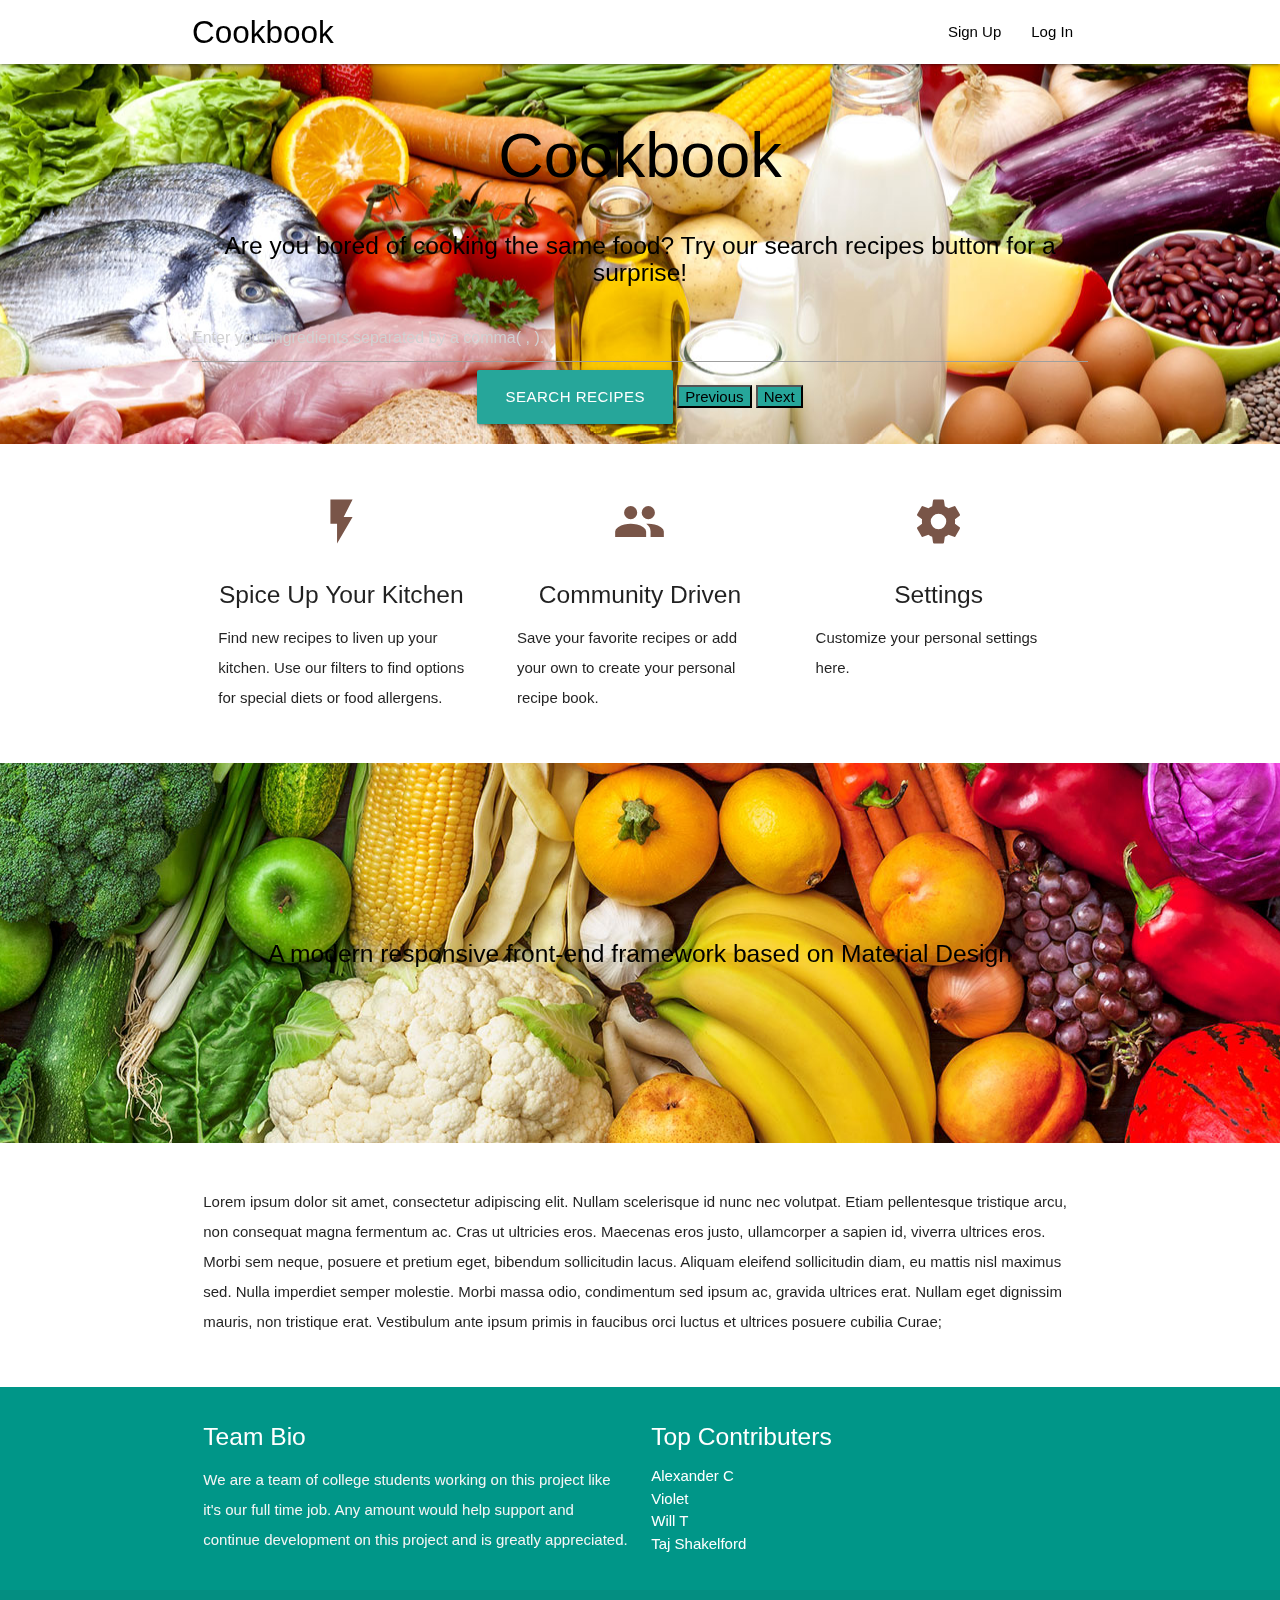
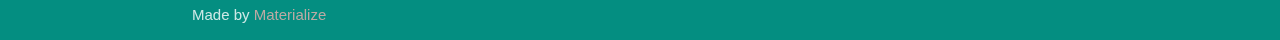
==== index.html @ 39c2e07e "Merge pull request #24 from MrTavit/searchButtons" ====
<!DOCTYPE html>
<html lang="en">
<head>
  <meta http-equiv="Content-Type" content="text/html; charset=UTF-8"/>
  <meta name="viewport" content="width=device-width, initial-scale=1"/>
  <title>Cookbook</title>

  <!-- CSS  -->
  <link href="https://fonts.googleapis.com/icon?family=Material+Icons" rel="stylesheet">
  <link href="css/materialize.css" type="text/css" rel="stylesheet" media="screen,projection"/>
  <link href="css/style.css" type="text/css" rel="stylesheet" media="screen,projection"/>
</head>
<body>
  <nav class="white" role="navigation">
    <div class="nav-wrapper container">
      <a id="logo-container" href="index.html" class="brand-logo">Cookbook</a>
      <ul class="right hide-on-med-and-down">
        <li><a href="signup.html">Sign Up</a></li>
        <li><a href="login.html">Log In</a></li>
      </ul>

      <ul id="nav-mobile" class="sidenav">
        <li><a href="signup.html">Sign Up</a></li>
        <li><a href="login.html">Log In</a></li>
      </ul>
      <a href="#" data-target="nav-mobile" class="sidenav-trigger"><i class="material-icons">menu</i></a>
    </div>
  </nav>

  <div id="index-banner" class="parallax-container">
    <div class="section no-pad-bot">
      <div class="container">
        <br><br>
        <h1 class="header center teal-text text-lighten-2">Cookbook</h1>
        <div class="row center">
          <h5 class="header col s12 light">Are you bored of cooking the same food? Try our search recipes button for a surprise!</h5>
        </div>
        <div class="row center">
          <input id = 'userInput' type="text" placeholder="Enter your ingredients separated by a comma( , ).">
          <button href="#!" id="search-button" class="btn-large waves-effect waves-light teal lighten-1">Search Recipes</button>
          <button id="previous-button" class='"btn-large waves-effect waves-light teal lighten-1'>Previous</button>
          <button id="next-button" class='"btn-large waves-effect waves-light teal lighten-1'>Next</button>
        </div>
        <br><br>

      </div>
    </div>
    <div class="parallax"><img src="background1.jpg" alt="img1"></div>
  </div>


  <div class="container">
    <div class="section">

      <!--   Icon Section   -->
      <div class="row">
        <div class="col s12 m4">
          <div class="icon-block">
            <h2 class="center brown-text"><i class="material-icons">flash_on</i></h2>
            <h5 class="center">Spice Up Your Kitchen</h5>

            <p class="light">Find new recipes to liven up your kitchen. Use our filters to find options for special diets or food allergens.</p>
          </div>
        </div>

        <div class="col s12 m4">
          <div class="icon-block">
            <h2 class="center brown-text"><i class="material-icons">group</i></h2>
            <h5 class="center">Community Driven</h5>

            <p class="light">Save your favorite recipes or add your own to create your personal recipe book.</p>
          </div>
        </div>

        <div class="col s12 m4">
          <div class="icon-block">
            <h2 class="center brown-text"><i class="material-icons">settings</i></h2>
            <h5 class="center">Settings</h5>

            <p class="light">Customize your personal settings here.</p>
          </div>
        </div>
      </div>

    </div>
  </div>


  <div class="parallax-container valign-wrapper">
    <div class="section no-pad-bot">
      <div class="container">
        <div class="row center">
          <h5 class="header col s12 light">A modern responsive front-end framework based on Material Design</h5>
        </div>
      </div>
    </div>
    <div class="parallax"><img src="background2.jpg" alt="img2"></div>
  </div>

  <div class="container">
    <div class="section">

      <div class="row">
        <div class="col s12 center">
          <h3><i class="mdi-content-send brown-text"></i></h3>
          <h4></h4>
          <p class="left-align light">Lorem ipsum dolor sit amet, consectetur adipiscing elit. Nullam scelerisque id nunc nec volutpat. Etiam pellentesque tristique arcu, non consequat magna fermentum ac. Cras ut ultricies eros. Maecenas eros justo, ullamcorper a sapien id, viverra ultrices eros. Morbi sem neque, posuere et pretium eget, bibendum sollicitudin lacus. Aliquam eleifend sollicitudin diam, eu mattis nisl maximus sed. Nulla imperdiet semper molestie. Morbi massa odio, condimentum sed ipsum ac, gravida ultrices erat. Nullam eget dignissim mauris, non tristique erat. Vestibulum ante ipsum primis in faucibus orci luctus et ultrices posuere cubilia Curae;</p>
        </div>
      </div>

    </div>
  </div>

  <footer class="page-footer teal">
    <div class="container">
      <div class="row">
        <div class="col l6 s12">
          <h5 class="white-text">Team Bio</h5>
          <p class="grey-text text-lighten-4">We are a team of college students working on this project like it's our full time job. Any amount would help support and continue development on this project and is greatly appreciated.</p>


        </div>
        <div class="col l3 s12">
          <h5 class="white-text">Top Contributers</h5>
          <ul>
            <li><a class="white-text" href="#!">Alexander C</a></li>
            <li><a class="white-text" href="#!">Violet</a></li>
            <li><a class="white-text" href="#!">Will T</a></li>
            <li><a class="white-text" href="#!">Taj Shakelford</a></li>
          </ul>
        </div>
      </div>
    </div>
    <div class="footer-copyright">
      <div class="container">
      Made by <a class="brown-text text-lighten-3" href="http://materializecss.com">Materialize</a>
      </div>
    </div>
  </footer>


  <!--  Scripts-->
  <script
  src="https://code.jquery.com/jquery-3.5.1.min.js"
  integrity="sha256-9/aliU8dGd2tb6OSsuzixeV4y/faTqgFtohetphbbj0="
  crossorigin="anonymous"
></script>
  <script src="js/materialize.js"></script>
  <script src="js/init.js"></script>
  <script src="js/script.js"></script>
  </body>
</html>
---- css/style.css ----
/* Custom Stylesheet */
/**
 * Use this file to override Materialize files so you can update
 * the core Materialize files in the future
 *
 * Made By MaterializeCSS.com
 */

nav ul a,
nav .brand-logo {
  color: black;
}

p {
  line-height: 2rem;
}

.sidenav-trigger {
  color: black;
}

.parallax-container {
  min-height: 380px;
  line-height: 0;
  height: auto;
  color: black;
}
  .parallax-container .section {
    width: 100%;
  }

@media only screen and (max-width : 992px) {
  .parallax-container .section {
    position: absolute;
    top: 40%;
  }
  #index-banner .section {
    top: 10%;
  }
}

@media only screen and (max-width : 600px) {
  #index-banner .section {
    top: 0;
  }
}

.icon-block {
  padding: 0 15px;
}
.icon-block .material-icons {
  font-size: inherit;
}

footer.page-footer {
  margin: 0;
}
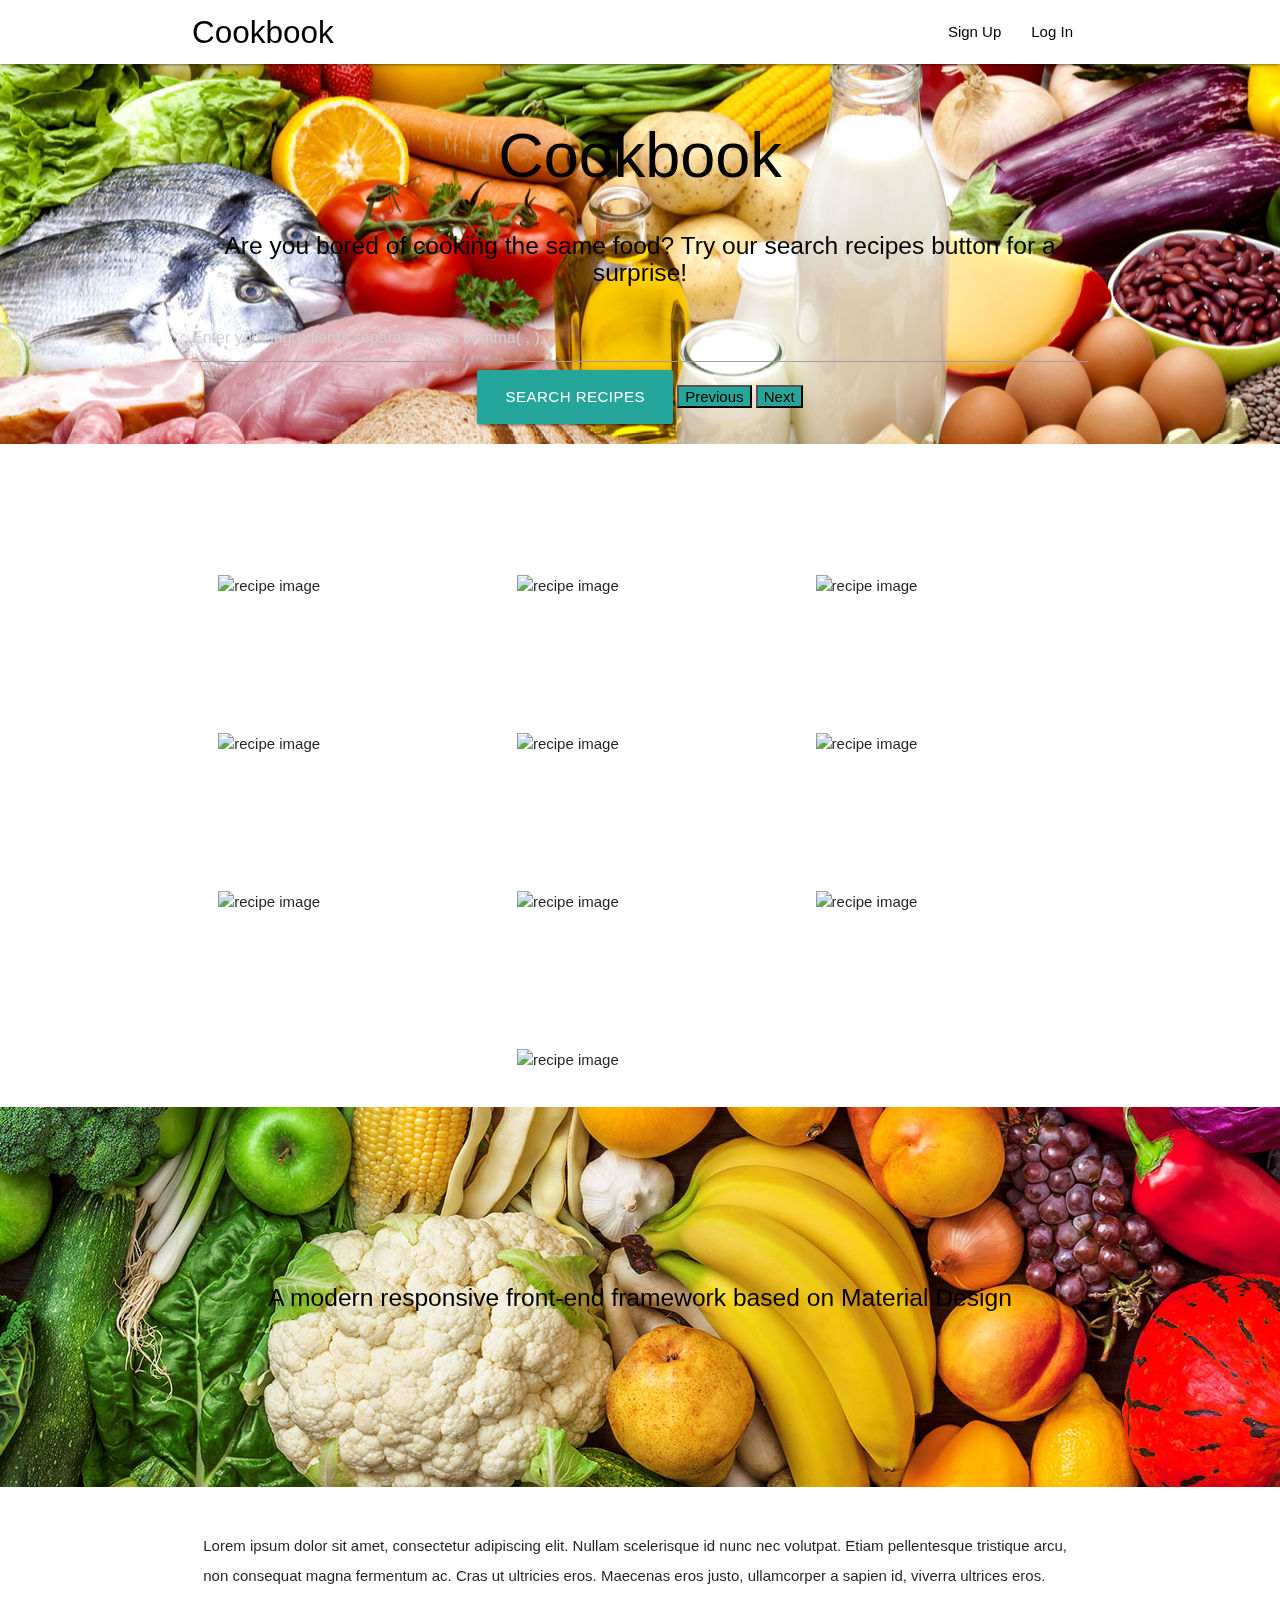
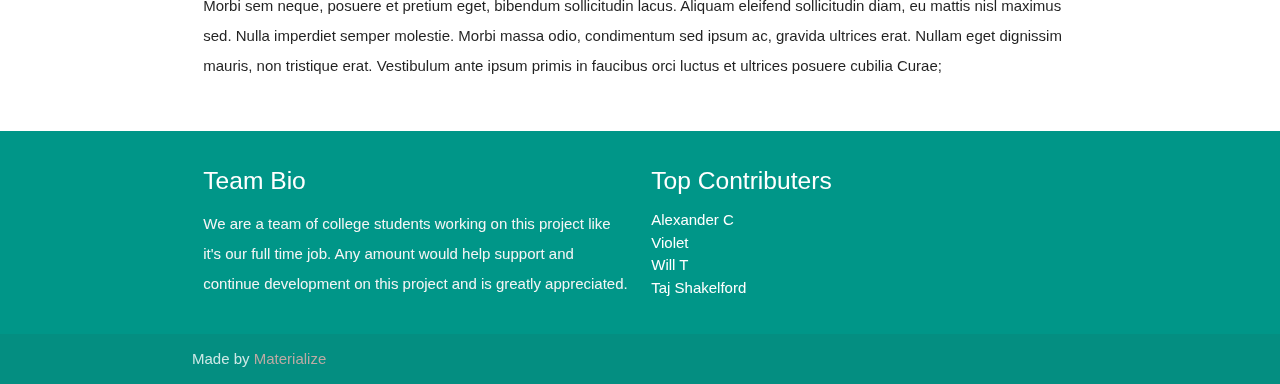
==== commit 9c73ef9a: "added results display for recipe search" ====
--- a/index.html
+++ b/index.html
@@ -52,32 +52,114 @@
   <div class="container">
     <div class="section">
 
-      <!--   Icon Section   -->
-      <div class="row">
-        <div class="col s12 m4">
-          <div class="icon-block">
-            <h2 class="center brown-text"><i class="material-icons">flash_on</i></h2>
-            <h5 class="center">Spice Up Your Kitchen</h5>
-
-            <p class="light">Find new recipes to liven up your kitchen. Use our filters to find options for special diets or food allergens.</p>
-          </div>
-        </div>
-
-        <div class="col s12 m4">
-          <div class="icon-block">
-            <h2 class="center brown-text"><i class="material-icons">group</i></h2>
-            <h5 class="center">Community Driven</h5>
-
-            <p class="light">Save your favorite recipes or add your own to create your personal recipe book.</p>
-          </div>
-        </div>
-
-        <div class="col s12 m4">
-          <div class="icon-block">
-            <h2 class="center brown-text"><i class="material-icons">settings</i></h2>
-            <h5 class="center">Settings</h5>
-
-            <p class="light">Customize your personal settings here.</p>
+      <!--   Recipe List Blocks   -->
+      <div class="row">
+        <div class="col s12 m4">
+          <div class="icon-block">
+            <h2 class="center brown-text"><i class="material-icons"></i></h2>
+            <a href= ""  id="recipe1-title"></a>
+            <p id="recipe1-ingredients"></p>
+            <img src="" id="recipe1-image" alt="recipe image">
+          </div>
+        </div>
+
+        <div class="col s12 m4">
+          <div class="icon-block">
+            <h2 class="center brown-text"><i class="material-icons"></i></h2>
+            <a href= ""  id="recipe2-title"></a>
+            <p id="recipe2-ingredients"></p>
+            <img src="" id="recipe2-image" alt="recipe image">
+          </div>
+        </div>
+
+        <div class="col s12 m4">
+          <div class="icon-block">
+            <h2 class="center brown-text"><i class="material-icons"></i></h2>
+            <a href= ""  id="recipe3-title"></a>
+            <p id="recipe3-ingredients"></p>
+            <img src="" id="recipe3-image" alt="recipe image">
+          </div>
+        </div>
+      </div>
+      <div class="row">
+        <div class="col s12 m4">
+          <div class="icon-block">
+            <h2 class="center brown-text"><i class="material-icons"></i></h2>
+            <a href= ""  id="recipe4-title"></a>
+            <p id="recipe4-ingredients"></p>
+            <img src="" id="recipe4-image" alt="recipe image">
+          </div>
+        </div>
+
+        <div class="col s12 m4">
+          <div class="icon-block">
+            <h2 class="center brown-text"><i class="material-icons"></i></h2>
+            <a href= ""  id="recipe5-title"></a>
+            <p id="recipe5-ingredients"></p>
+            <img src="" id="recipe5-image" alt="recipe image">
+          </div>
+        </div>
+
+        <div class="col s12 m4">
+          <div class="icon-block">
+            <h2 class="center brown-text"><i class="material-icons"></i></h2>
+            <a href= ""  id="recipe6-title"></a>
+            <p id="recipe6-ingredients"></p>
+            <img src="" id="recipe6-image" alt="recipe image">
+          </div>
+        </div>
+      </div>
+      <div class="row">
+        <div class="col s12 m4">
+          <div class="icon-block">
+            <h2 class="center brown-text"><i class="material-icons"></i></h2>
+            <a href= ""  id="recipe7-title"></a>
+            <p id="recipe7-ingredients"></p>
+            <img src="" id="recipe7-image" alt="recipe image">
+          </div>
+        </div>
+
+        <div class="col s12 m4">
+          <div class="icon-block">
+            <h2 class="center brown-text"><i class="material-icons"></i></h2>
+            <a href= ""  id="recipe8-title"></a>
+            <p id="recipe8-ingredients"></p>
+            <img src="" id="recipe8-image" alt="recipe image">
+          </div>
+        </div>
+
+        <div class="col s12 m4">
+          <div class="icon-block">
+            <h2 class="center brown-text"><i class="material-icons"></i></h2>
+            <a href= ""  id="recipe9-title"></a>
+            <p id="recipe9-ingredients"></p>
+            <img src="" id="recipe9-image" alt="recipe image">
+          </div>
+        </div>
+      </div>
+      <div class="row">
+        <div class="col s12 m4">
+          <div class="icon-block">
+            <h2 class="center brown-text"><i class="material-icons"></i></h2>
+            <a></a>
+            <p></p>
+          </div>
+        </div>
+
+        <div class="col s12 m4">
+          <div class="icon-block">
+            <h2 class="center brown-text"><i class="material-icons"></i></h2>
+            <a  href= "" id="recipe10-title"></a>
+            <p id="recipe10-ingredients"></p>
+            <img src="" id="recipe10-image" alt="recipe image">
+          </div>
+        </div>
+
+        <div class="col s12 m4">
+          <div class="icon-block">
+            <h2 class="center brown-text"><i class="material-icons"></i></h2>
+            <a></a>
+            <p></p>
           </div>
         </div>
       </div>
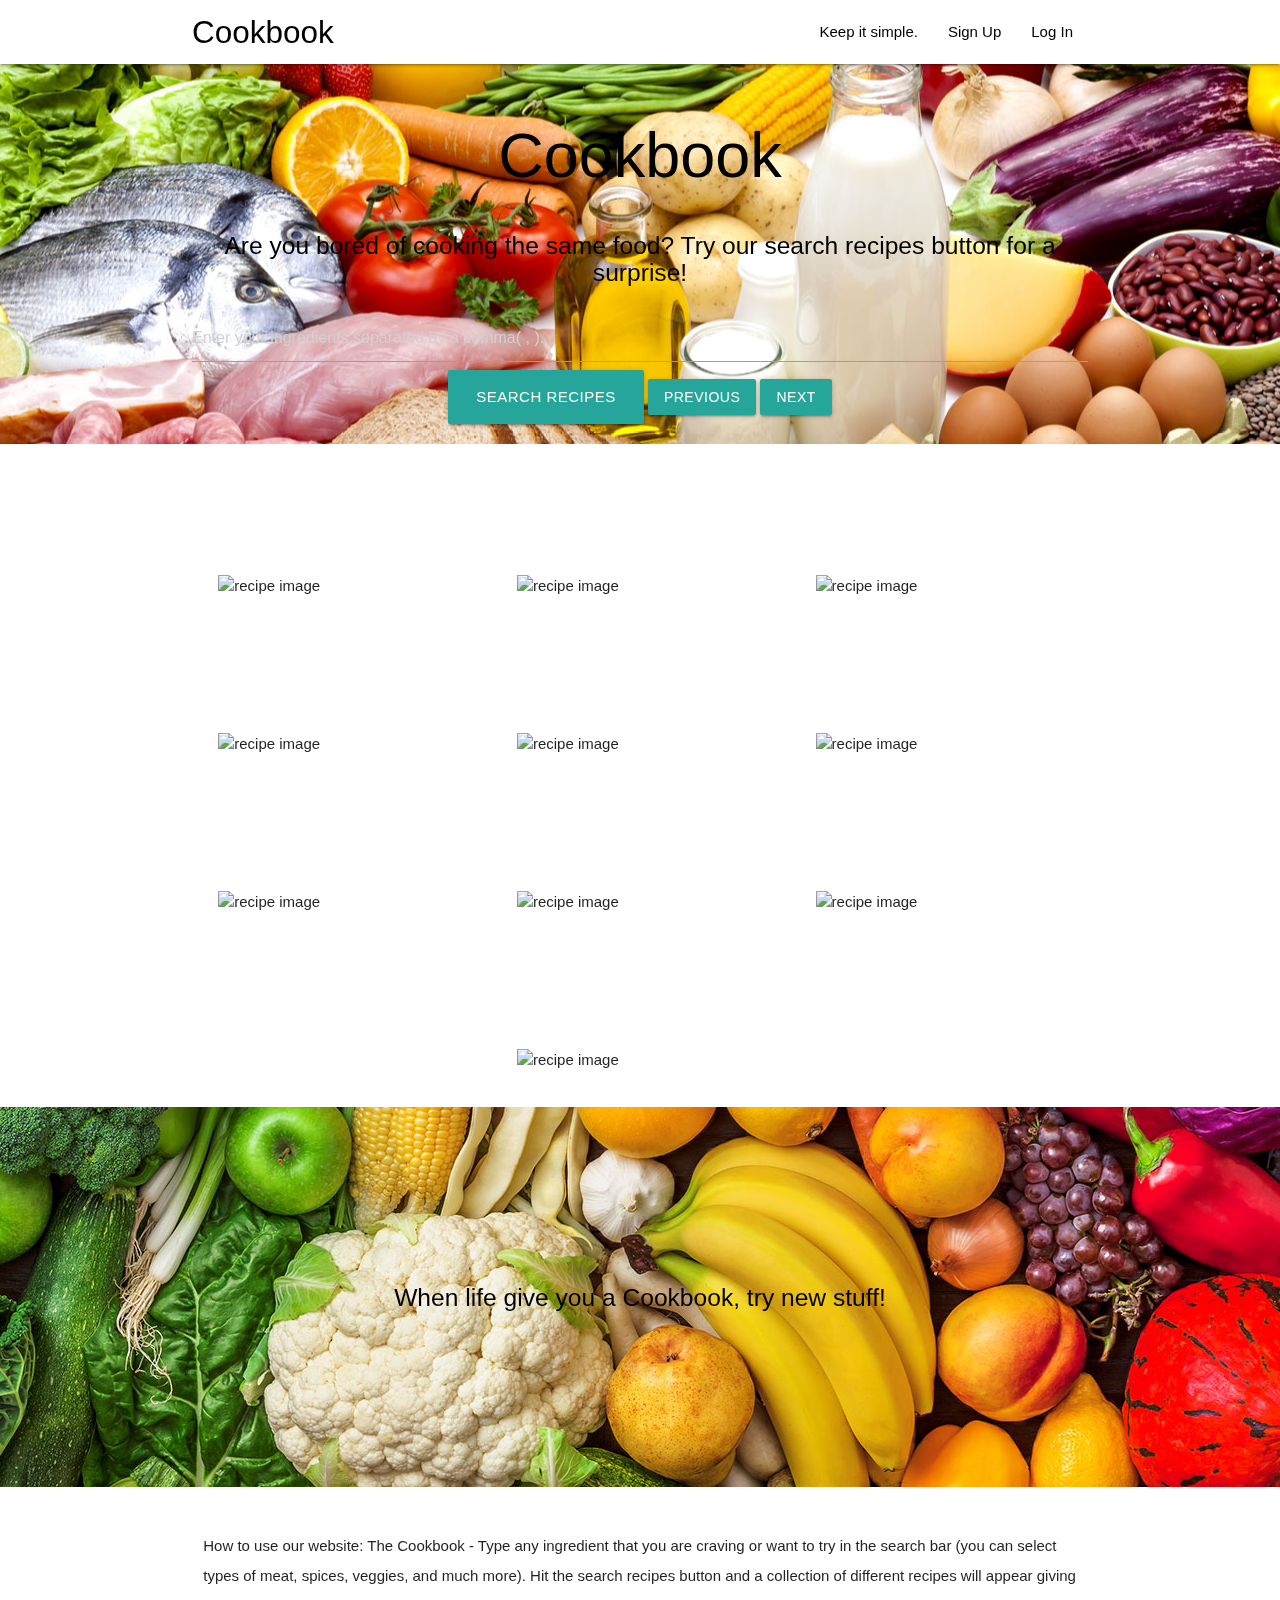
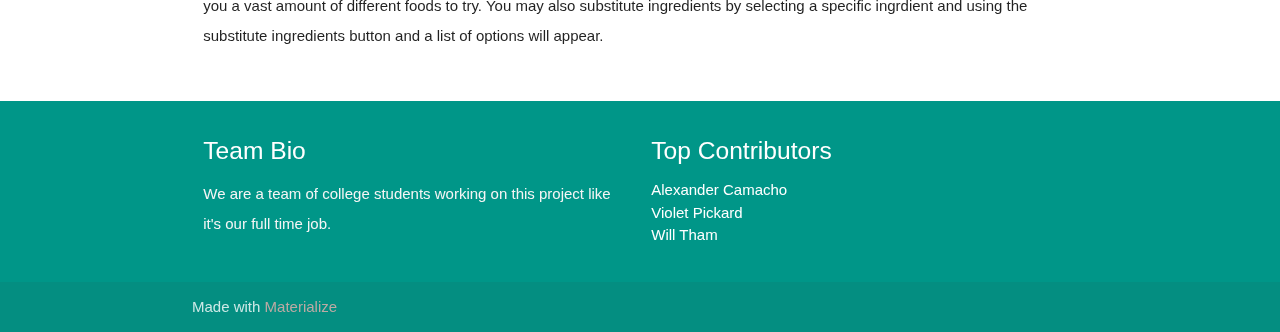
==== commit a0a7a509: "Merge pull request #35 from MrTavit/violetedit" ====
--- a/index.html
+++ b/index.html
@@ -14,12 +14,15 @@
   <nav class="white" role="navigation">
     <div class="nav-wrapper container">
       <a id="logo-container" href="index.html" class="brand-logo">Cookbook</a>
-      <ul class="right hide-on-med-and-down">
+      <ul id='dropdown1' class="right hide-on-med-and-down">
+        <li><a href="index2.html">Keep it simple.</a></li>
         <li><a href="signup.html">Sign Up</a></li>
         <li><a href="login.html">Log In</a></li>
+
       </ul>
 
       <ul id="nav-mobile" class="sidenav">
+        <li><a href="index2.html">Keep it simple.</a></li>
         <li><a href="signup.html">Sign Up</a></li>
         <li><a href="login.html">Log In</a></li>
       </ul>
@@ -38,8 +41,8 @@
         <div class="row center">
           <input id = 'userInput' type="text" placeholder="Enter your ingredients separated by a comma( , ).">
           <button href="#!" id="search-button" class="btn-large waves-effect waves-light teal lighten-1">Search Recipes</button>
-          <button id="previous-button" class='"btn-large waves-effect waves-light teal lighten-1'>Previous</button>
-          <button id="next-button" class='"btn-large waves-effect waves-light teal lighten-1'>Next</button>
+          <a class="waves-effect waves-light btn" button id="previous-button">Previous</a>
+          <a class="waves-effect waves-light btn" button id="next-button" >Next</a>
         </div>
         <br><br>
 
@@ -172,7 +175,7 @@
     <div class="section no-pad-bot">
       <div class="container">
         <div class="row center">
-          <h5 class="header col s12 light">A modern responsive front-end framework based on Material Design</h5>
+          <h5 class="header col s12 light">When life give you a Cookbook, try new stuff!</h5>
         </div>
       </div>
     </div>
@@ -186,7 +189,8 @@
         <div class="col s12 center">
           <h3><i class="mdi-content-send brown-text"></i></h3>
           <h4></h4>
-          <p class="left-align light">Lorem ipsum dolor sit amet, consectetur adipiscing elit. Nullam scelerisque id nunc nec volutpat. Etiam pellentesque tristique arcu, non consequat magna fermentum ac. Cras ut ultricies eros. Maecenas eros justo, ullamcorper a sapien id, viverra ultrices eros. Morbi sem neque, posuere et pretium eget, bibendum sollicitudin lacus. Aliquam eleifend sollicitudin diam, eu mattis nisl maximus sed. Nulla imperdiet semper molestie. Morbi massa odio, condimentum sed ipsum ac, gravida ultrices erat. Nullam eget dignissim mauris, non tristique erat. Vestibulum ante ipsum primis in faucibus orci luctus et ultrices posuere cubilia Curae;</p>
+          <p class="left-align light">How to use our website: The Cookbook - Type any ingredient that you are craving or want to try in the search bar (you can select types of meat, spices, veggies, and much more). Hit the search recipes button and a collection of different recipes will appear giving you a vast amount of different foods to try. You may also substitute ingredients by selecting a specific ingrdient and using the substitute ingredients button and a list of options will appear. 
+             </p>
         </div>
       </div>
 
@@ -198,24 +202,24 @@
       <div class="row">
         <div class="col l6 s12">
           <h5 class="white-text">Team Bio</h5>
-          <p class="grey-text text-lighten-4">We are a team of college students working on this project like it's our full time job. Any amount would help support and continue development on this project and is greatly appreciated.</p>
+          <p class="grey-text text-lighten-4">We are a team of college students working on this project like it's our full time job.</p>
 
 
         </div>
         <div class="col l3 s12">
-          <h5 class="white-text">Top Contributers</h5>
+          <h5 class="white-text">Top Contributors</h5>
           <ul>
-            <li><a class="white-text" href="#!">Alexander C</a></li>
-            <li><a class="white-text" href="#!">Violet</a></li>
-            <li><a class="white-text" href="#!">Will T</a></li>
-            <li><a class="white-text" href="#!">Taj Shakelford</a></li>
+            <li><a class="white-text" href="https://github.com/MrTavit">Alexander Camacho</a></li>
+            <li><a class="white-text" href="https://github.com/vpickard707">Violet Pickard</a></li>
+            <li><a class="white-text" href="https://github.com/willtham1">Will Tham</a></li>
+            <!-- <li><a class="white-text" href="#!">Taj Shackelford</a></li> -->
           </ul>
         </div>
       </div>
     </div>
     <div class="footer-copyright">
       <div class="container">
-      Made by <a class="brown-text text-lighten-3" href="http://materializecss.com">Materialize</a>
+      Made with <a class="brown-text text-lighten-3" href="http://materializecss.com">Materialize</a>
       </div>
     </div>
   </footer>
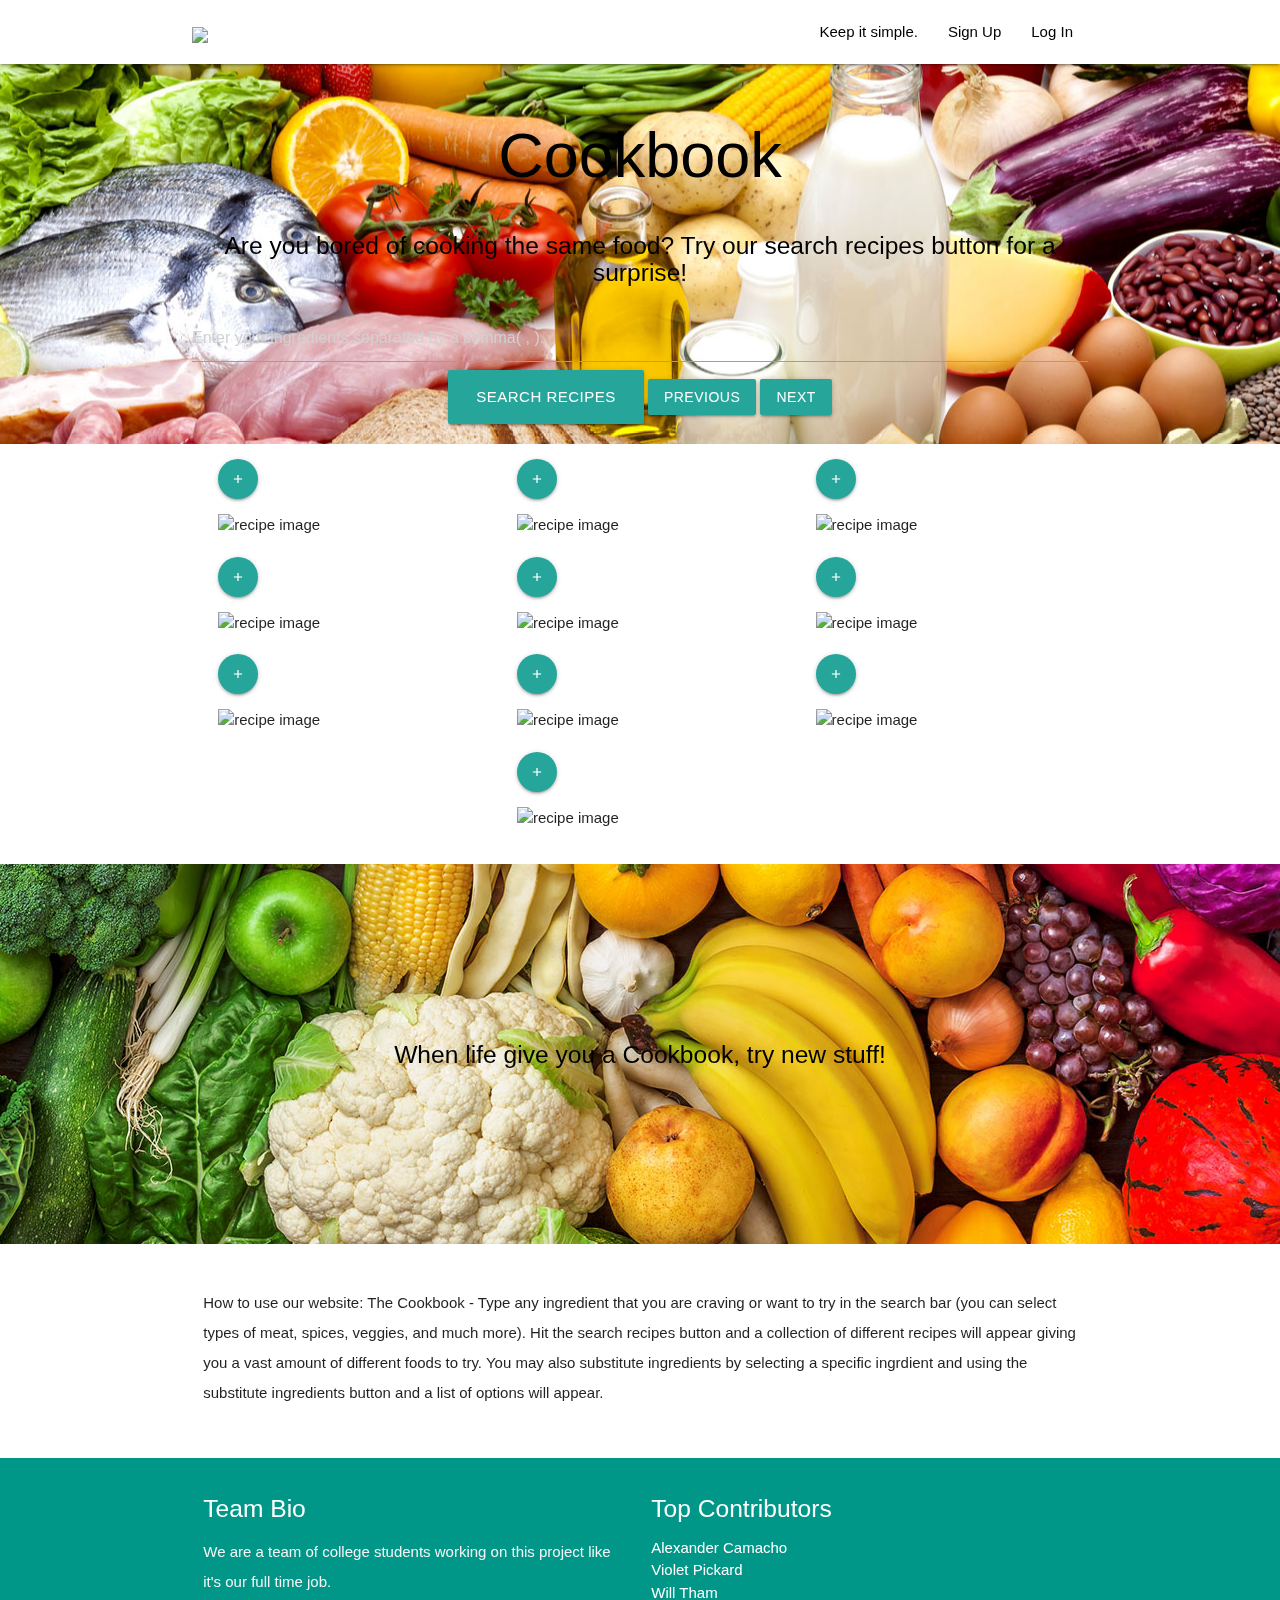
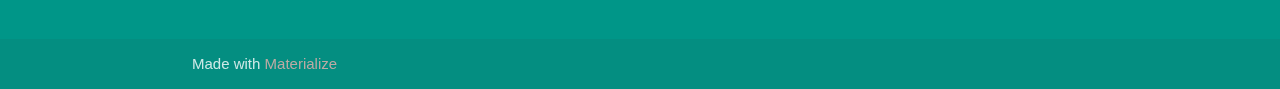
==== commit 29a85423: "added save buttons, and local storage" ====
--- a/index.html
+++ b/index.html
@@ -1,19 +1,22 @@
 <!DOCTYPE html>
 <html lang="en">
+
 <head>
-  <meta http-equiv="Content-Type" content="text/html; charset=UTF-8"/>
-  <meta name="viewport" content="width=device-width, initial-scale=1"/>
+  <meta http-equiv="Content-Type" content="text/html; charset=UTF-8" />
+  <meta name="viewport" content="width=device-width, initial-scale=1" />
   <title>Cookbook</title>
 
   <!-- CSS  -->
   <link href="https://fonts.googleapis.com/icon?family=Material+Icons" rel="stylesheet">
-  <link href="css/materialize.css" type="text/css" rel="stylesheet" media="screen,projection"/>
-  <link href="css/style.css" type="text/css" rel="stylesheet" media="screen,projection"/>
+  <link href="css/materialize.css" type="text/css" rel="stylesheet" media="screen,projection" />
+  <link href="css/style.css" type="text/css" rel="stylesheet" media="screen,projection" />
 </head>
+
 <body>
   <nav class="white" role="navigation">
     <div class="nav-wrapper container">
-      <a id="logo-container" href="index.html" class="brand-logo">Cookbook</a>
+      <a id="logo-container" href="index.html" class="brand-logo"><img width="75" height="auto"
+          src="./assets/cookbooklogo2.png"></a>
       <ul id='dropdown1' class="right hide-on-med-and-down">
         <li><a href="index2.html">Keep it simple.</a></li>
         <li><a href="signup.html">Sign Up</a></li>
@@ -36,13 +39,15 @@
         <br><br>
         <h1 class="header center teal-text text-lighten-2">Cookbook</h1>
         <div class="row center">
-          <h5 class="header col s12 light">Are you bored of cooking the same food? Try our search recipes button for a surprise!</h5>
+          <h5 class="header col s12 light">Are you bored of cooking the same food? Try our search recipes button for a
+            surprise!</h5>
         </div>
         <div class="row center">
-          <input id = 'userInput' type="text" placeholder="Enter your ingredients separated by a comma( , ).">
-          <button href="#!" id="search-button" class="btn-large waves-effect waves-light teal lighten-1">Search Recipes</button>
+          <input id='userInput' type="text" placeholder="Enter your ingredients separated by a comma( , ).">
+          <button href="#!" id="search-button" class="btn-large waves-effect waves-light teal lighten-1">Search
+            Recipes</button>
           <a class="waves-effect waves-light btn" button id="previous-button">Previous</a>
-          <a class="waves-effect waves-light btn" button id="next-button" >Next</a>
+          <a class="waves-effect waves-light btn" button id="next-button">Next</a>
         </div>
         <br><br>
 
@@ -57,110 +62,109 @@
 
       <!--   Recipe List Blocks   -->
       <div class="row">
-        <div class="col s12 m4">
-          <div class="icon-block">
-            <h2 class="center brown-text"><i class="material-icons"></i></h2>
-            <a href= ""  id="recipe1-title"></a>
+        <div class="col s12 m4 recipe-card">
+          <div class="icon-block">
+            <a class="btn-floating save-button"><i class="material-icons">add</i></a>
+            <a href="" id="recipe1-title"></a>
             <p id="recipe1-ingredients"></p>
             <img src="" id="recipe1-image" alt="recipe image">
           </div>
         </div>
 
-        <div class="col s12 m4">
-          <div class="icon-block">
-            <h2 class="center brown-text"><i class="material-icons"></i></h2>
-            <a href= ""  id="recipe2-title"></a>
+        <div class="col s12 m4 recipe-card">
+          <div class="icon-block">
+            <a class="btn-floating save-button"><i class="material-icons">add</i></a>
+            <a href="" id="recipe2-title"></a>
             <p id="recipe2-ingredients"></p>
             <img src="" id="recipe2-image" alt="recipe image">
           </div>
         </div>
 
-        <div class="col s12 m4">
-          <div class="icon-block">
-            <h2 class="center brown-text"><i class="material-icons"></i></h2>
-            <a href= ""  id="recipe3-title"></a>
+        <div class="col s12 m4 recipe-card">
+          <div class="icon-block">
+            <a class="btn-floating save-button"><i class="material-icons">add</i></a>
+            <a href="" id="recipe3-title"></a>
             <p id="recipe3-ingredients"></p>
             <img src="" id="recipe3-image" alt="recipe image">
           </div>
         </div>
       </div>
       <div class="row">
-        <div class="col s12 m4">
-          <div class="icon-block">
-            <h2 class="center brown-text"><i class="material-icons"></i></h2>
-            <a href= ""  id="recipe4-title"></a>
+        <div class="col s12 m4 recipe-card">
+          <div class="icon-block">
+            <a class="btn-floating save-button"><i class="material-icons">add</i></a>
+            <a href="" id="recipe4-title"></a>
             <p id="recipe4-ingredients"></p>
             <img src="" id="recipe4-image" alt="recipe image">
           </div>
         </div>
 
-        <div class="col s12 m4">
-          <div class="icon-block">
-            <h2 class="center brown-text"><i class="material-icons"></i></h2>
-            <a href= ""  id="recipe5-title"></a>
+        <div class="col s12 m4 recipe-card">
+          <div class="icon-block">
+            <a class="btn-floating save-button"><i class="material-icons">add</i></a>
+            <a href="" id="recipe5-title"></a>
             <p id="recipe5-ingredients"></p>
             <img src="" id="recipe5-image" alt="recipe image">
           </div>
         </div>
 
-        <div class="col s12 m4">
-          <div class="icon-block">
-            <h2 class="center brown-text"><i class="material-icons"></i></h2>
-            <a href= ""  id="recipe6-title"></a>
+        <div class="col s12 m4 recipe-card">
+          <div class="icon-block">
+            <a class="btn-floating save-button"><i class="material-icons">add</i></a>
+            <a href="" id="recipe6-title"></a>
             <p id="recipe6-ingredients"></p>
             <img src="" id="recipe6-image" alt="recipe image">
           </div>
         </div>
       </div>
       <div class="row">
-        <div class="col s12 m4">
-          <div class="icon-block">
-            <h2 class="center brown-text"><i class="material-icons"></i></h2>
-            <a href= ""  id="recipe7-title"></a>
+        <div class="col s12 m4 recipe-card">
+          <div class="icon-block">
+            <a class="btn-floating save-button"><i class="material-icons">add</i></a>
+            <a href="" id="recipe7-title"></a>
             <p id="recipe7-ingredients"></p>
             <img src="" id="recipe7-image" alt="recipe image">
           </div>
         </div>
 
-        <div class="col s12 m4">
-          <div class="icon-block">
-            <h2 class="center brown-text"><i class="material-icons"></i></h2>
-            <a href= ""  id="recipe8-title"></a>
+        <div class="col s12 m4 recipe-card">
+          <div class="icon-block">
+            <a class="btn-floating save-button"><i class="material-icons">add</i></a>
+            <a href="" id="recipe8-title"></a>
             <p id="recipe8-ingredients"></p>
             <img src="" id="recipe8-image" alt="recipe image">
           </div>
         </div>
 
-        <div class="col s12 m4">
-          <div class="icon-block">
-            <h2 class="center brown-text"><i class="material-icons"></i></h2>
-            <a href= ""  id="recipe9-title"></a>
+        <div class="col s12 m4 recipe-card">
+          <div class="icon-block">
+            <a class="btn-floating save-button"><i class="material-icons">add</i></a>
+            <a href="" id="recipe9-title"></a>
             <p id="recipe9-ingredients"></p>
             <img src="" id="recipe9-image" alt="recipe image">
           </div>
         </div>
       </div>
       <div class="row">
-        <div class="col s12 m4">
-          <div class="icon-block">
-            <h2 class="center brown-text"><i class="material-icons"></i></h2>
+        <div class="col s12 m4 recipe-card">
+          <div class="icon-block">
             <a></a>
             <p></p>
           </div>
         </div>
 
-        <div class="col s12 m4">
-          <div class="icon-block">
-            <h2 class="center brown-text"><i class="material-icons"></i></h2>
-            <a  href= "" id="recipe10-title"></a>
+        <div class="col s12 m4 recipe-card">
+          <div class="icon-block">
+            <a class="btn-floating save-button"><i class="material-icons">add</i></a>
+            <a href="" id="recipe10-title"></a>
             <p id="recipe10-ingredients"></p>
             <img src="" id="recipe10-image" alt="recipe image">
           </div>
         </div>
 
-        <div class="col s12 m4">
-          <div class="icon-block">
-            <h2 class="center brown-text"><i class="material-icons"></i></h2>
+
+        <div class="col s12 m4 recipe-card">
+          <div class="icon-block">
             <a></a>
             <p></p>
           </div>
@@ -189,8 +193,12 @@
         <div class="col s12 center">
           <h3><i class="mdi-content-send brown-text"></i></h3>
           <h4></h4>
-          <p class="left-align light">How to use our website: The Cookbook - Type any ingredient that you are craving or want to try in the search bar (you can select types of meat, spices, veggies, and much more). Hit the search recipes button and a collection of different recipes will appear giving you a vast amount of different foods to try. You may also substitute ingredients by selecting a specific ingrdient and using the substitute ingredients button and a list of options will appear. 
-             </p>
+          <p class="left-align light">How to use our website: The Cookbook - Type any ingredient that you are craving or
+            want to try in the search bar (you can select types of meat, spices, veggies, and much more). Hit the search
+            recipes button and a collection of different recipes will appear giving you a vast amount of different foods
+            to try. You may also substitute ingredients by selecting a specific ingrdient and using the substitute
+            ingredients button and a list of options will appear.
+          </p>
         </div>
       </div>
 
@@ -202,7 +210,8 @@
       <div class="row">
         <div class="col l6 s12">
           <h5 class="white-text">Team Bio</h5>
-          <p class="grey-text text-lighten-4">We are a team of college students working on this project like it's our full time job.</p>
+          <p class="grey-text text-lighten-4">We are a team of college students working on this project like it's our
+            full time job.</p>
 
 
         </div>
@@ -219,20 +228,18 @@
     </div>
     <div class="footer-copyright">
       <div class="container">
-      Made with <a class="brown-text text-lighten-3" href="http://materializecss.com">Materialize</a>
+        Made with <a class="brown-text text-lighten-3" href="http://materializecss.com">Materialize</a>
       </div>
     </div>
   </footer>
 
 
   <!--  Scripts-->
-  <script
-  src="https://code.jquery.com/jquery-3.5.1.min.js"
-  integrity="sha256-9/aliU8dGd2tb6OSsuzixeV4y/faTqgFtohetphbbj0="
-  crossorigin="anonymous"
-></script>
+  <script src="https://code.jquery.com/jquery-3.5.1.min.js"
+    integrity="sha256-9/aliU8dGd2tb6OSsuzixeV4y/faTqgFtohetphbbj0=" crossorigin="anonymous"></script>
   <script src="js/materialize.js"></script>
   <script src="js/init.js"></script>
   <script src="js/script.js"></script>
-  </body>
-</html>
+</body>
+
+</html>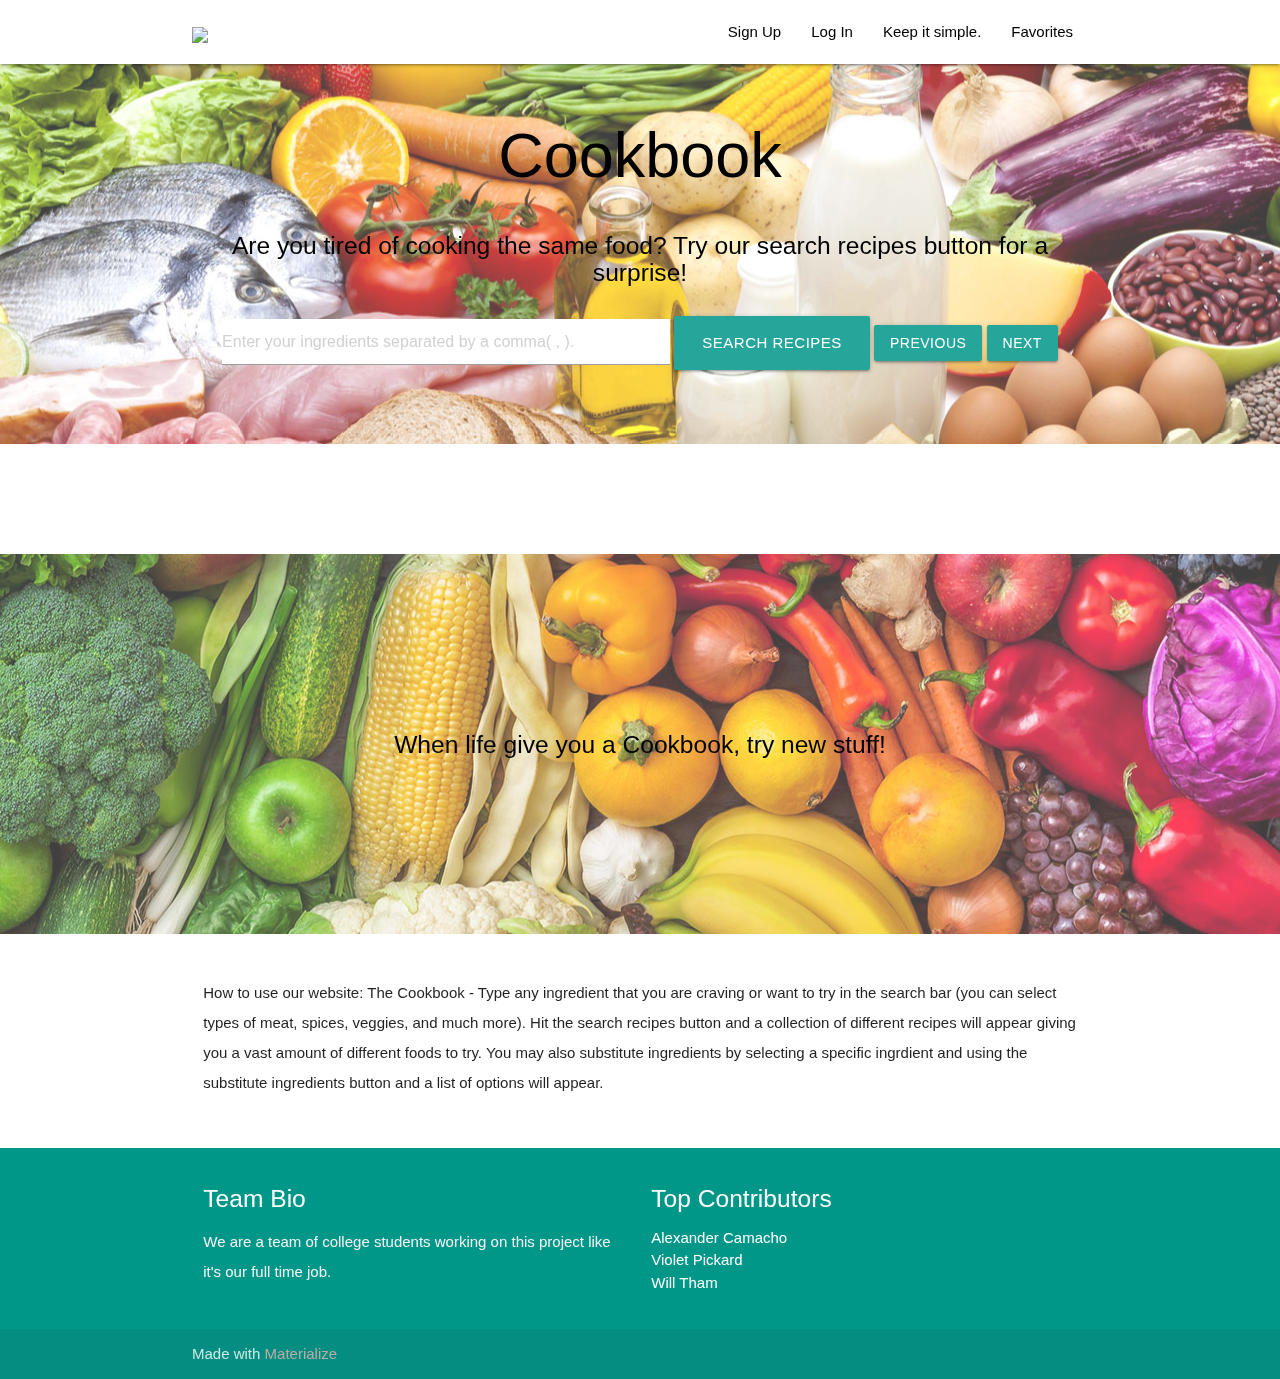
==== commit 058590a5: "Merge pull request #40 from MrTavit/Layout" ====
--- a/index.html
+++ b/index.html
@@ -18,16 +18,20 @@
       <a id="logo-container" href="index.html" class="brand-logo"><img width="75" height="auto"
           src="./assets/cookbooklogo2.png"></a>
       <ul id='dropdown1' class="right hide-on-med-and-down">
-        <li><a href="index2.html">Keep it simple.</a></li>
         <li><a href="signup.html">Sign Up</a></li>
         <li><a href="login.html">Log In</a></li>
+        <li><a href="ingredients.html">Keep it simple.</a></li>
+        <li><a href="favs.html">Favorites</a></li>
+
 
       </ul>
 
       <ul id="nav-mobile" class="sidenav">
-        <li><a href="index2.html">Keep it simple.</a></li>
         <li><a href="signup.html">Sign Up</a></li>
         <li><a href="login.html">Log In</a></li>
+        <li><a href="ingredients.html">Keep it simple.</a></li>
+        <li><a href="favs.html">Favorites</a></li>
+
       </ul>
       <a href="#" data-target="nav-mobile" class="sidenav-trigger"><i class="material-icons">menu</i></a>
     </div>
@@ -39,8 +43,7 @@
         <br><br>
         <h1 class="header center teal-text text-lighten-2">Cookbook</h1>
         <div class="row center">
-          <h5 class="header col s12 light">Are you bored of cooking the same food? Try our search recipes button for a
-            surprise!</h5>
+          <h5 class="header col s12 light">Are you tired of cooking the same food? Try our search recipes button for a surprise!</h5>
         </div>
         <div class="row center">
           <input id='userInput' type="text" placeholder="Enter your ingredients separated by a comma( , ).">
--- a/css/style.css
+++ b/css/style.css
@@ -55,3 +55,12 @@
 footer.page-footer {
   margin: 0;
 }
+
+.parallax {
+  opacity: 0.75;
+}
+
+.recipe-card {
+  display: none;
+}
+
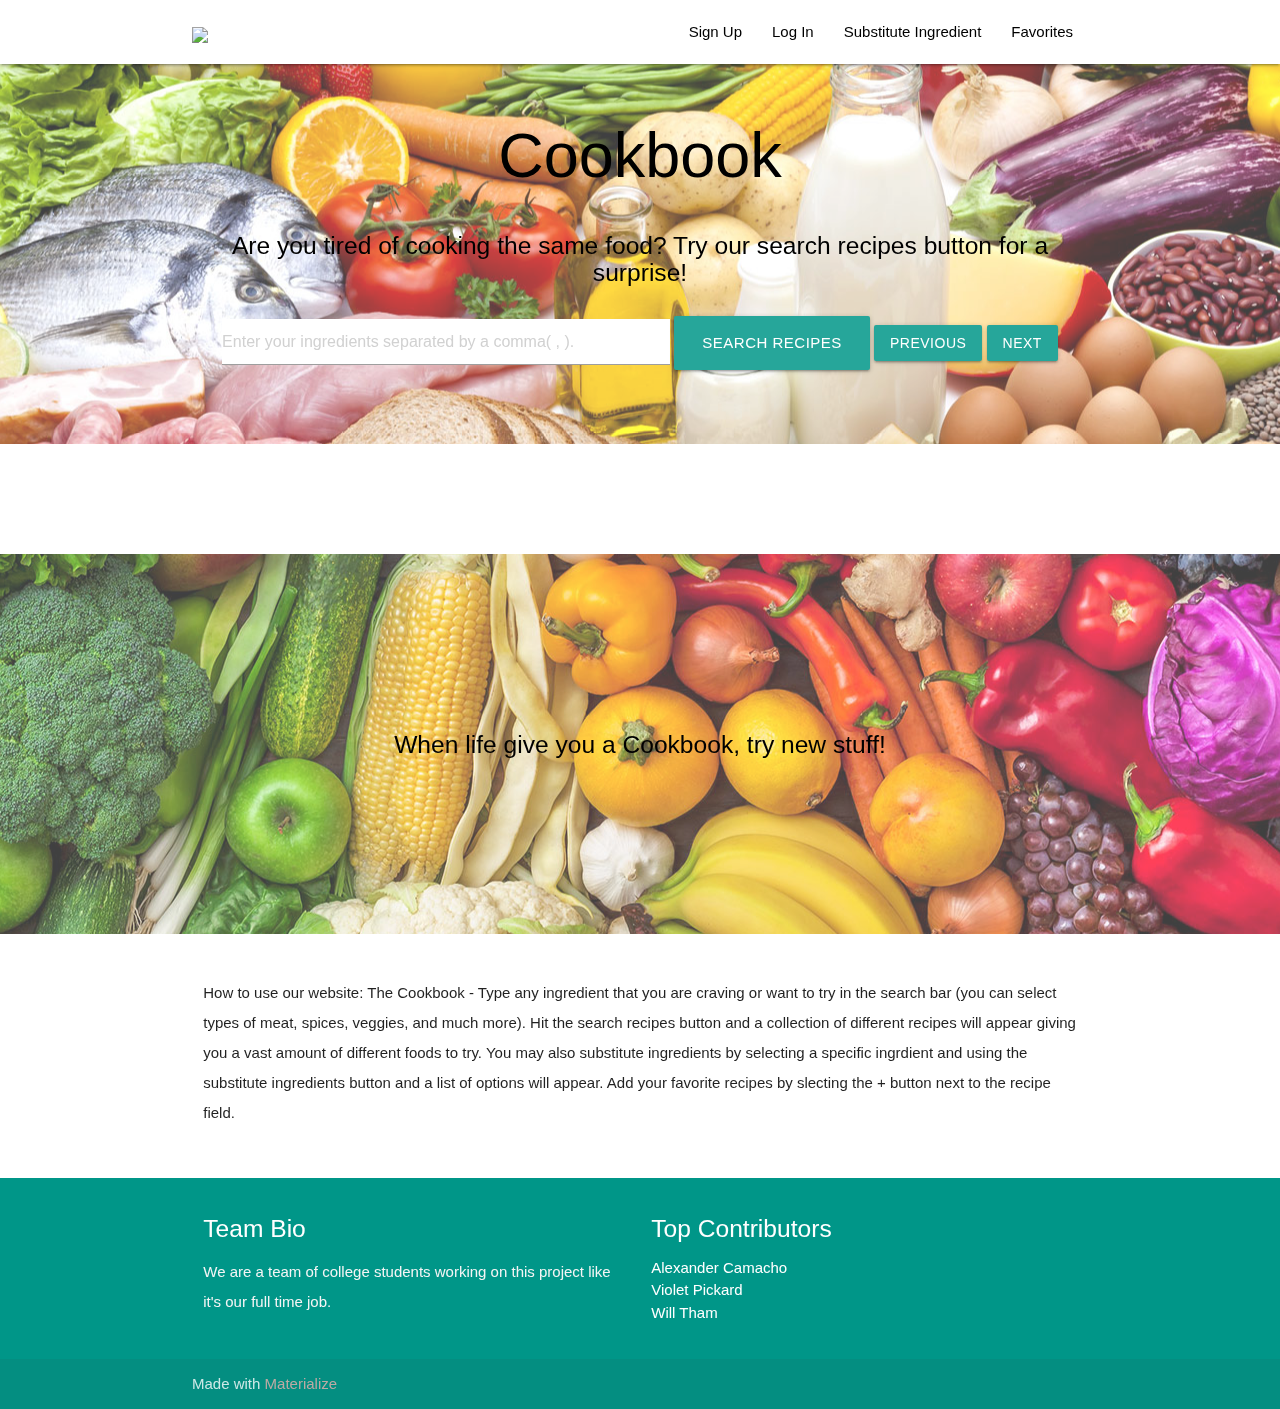
==== commit a9f3b89f: "grammar and directions" ====
--- a/index.html
+++ b/index.html
@@ -20,7 +20,7 @@
       <ul id='dropdown1' class="right hide-on-med-and-down">
         <li><a href="signup.html">Sign Up</a></li>
         <li><a href="login.html">Log In</a></li>
-        <li><a href="ingredients.html">Keep it simple.</a></li>
+        <li><a href="ingredients.html">Substitute Ingredient</a></li>
         <li><a href="favs.html">Favorites</a></li>
 
 
@@ -29,7 +29,7 @@
       <ul id="nav-mobile" class="sidenav">
         <li><a href="signup.html">Sign Up</a></li>
         <li><a href="login.html">Log In</a></li>
-        <li><a href="ingredients.html">Keep it simple.</a></li>
+        <li><a href="ingredients.html">Substitute Ingredient</a></li>
         <li><a href="favs.html">Favorites</a></li>
 
       </ul>
@@ -200,7 +200,7 @@
             want to try in the search bar (you can select types of meat, spices, veggies, and much more). Hit the search
             recipes button and a collection of different recipes will appear giving you a vast amount of different foods
             to try. You may also substitute ingredients by selecting a specific ingrdient and using the substitute
-            ingredients button and a list of options will appear.
+            ingredients button and a list of options will appear. Add your favorite recipes by slecting the + button next to the recipe field.
           </p>
         </div>
       </div>
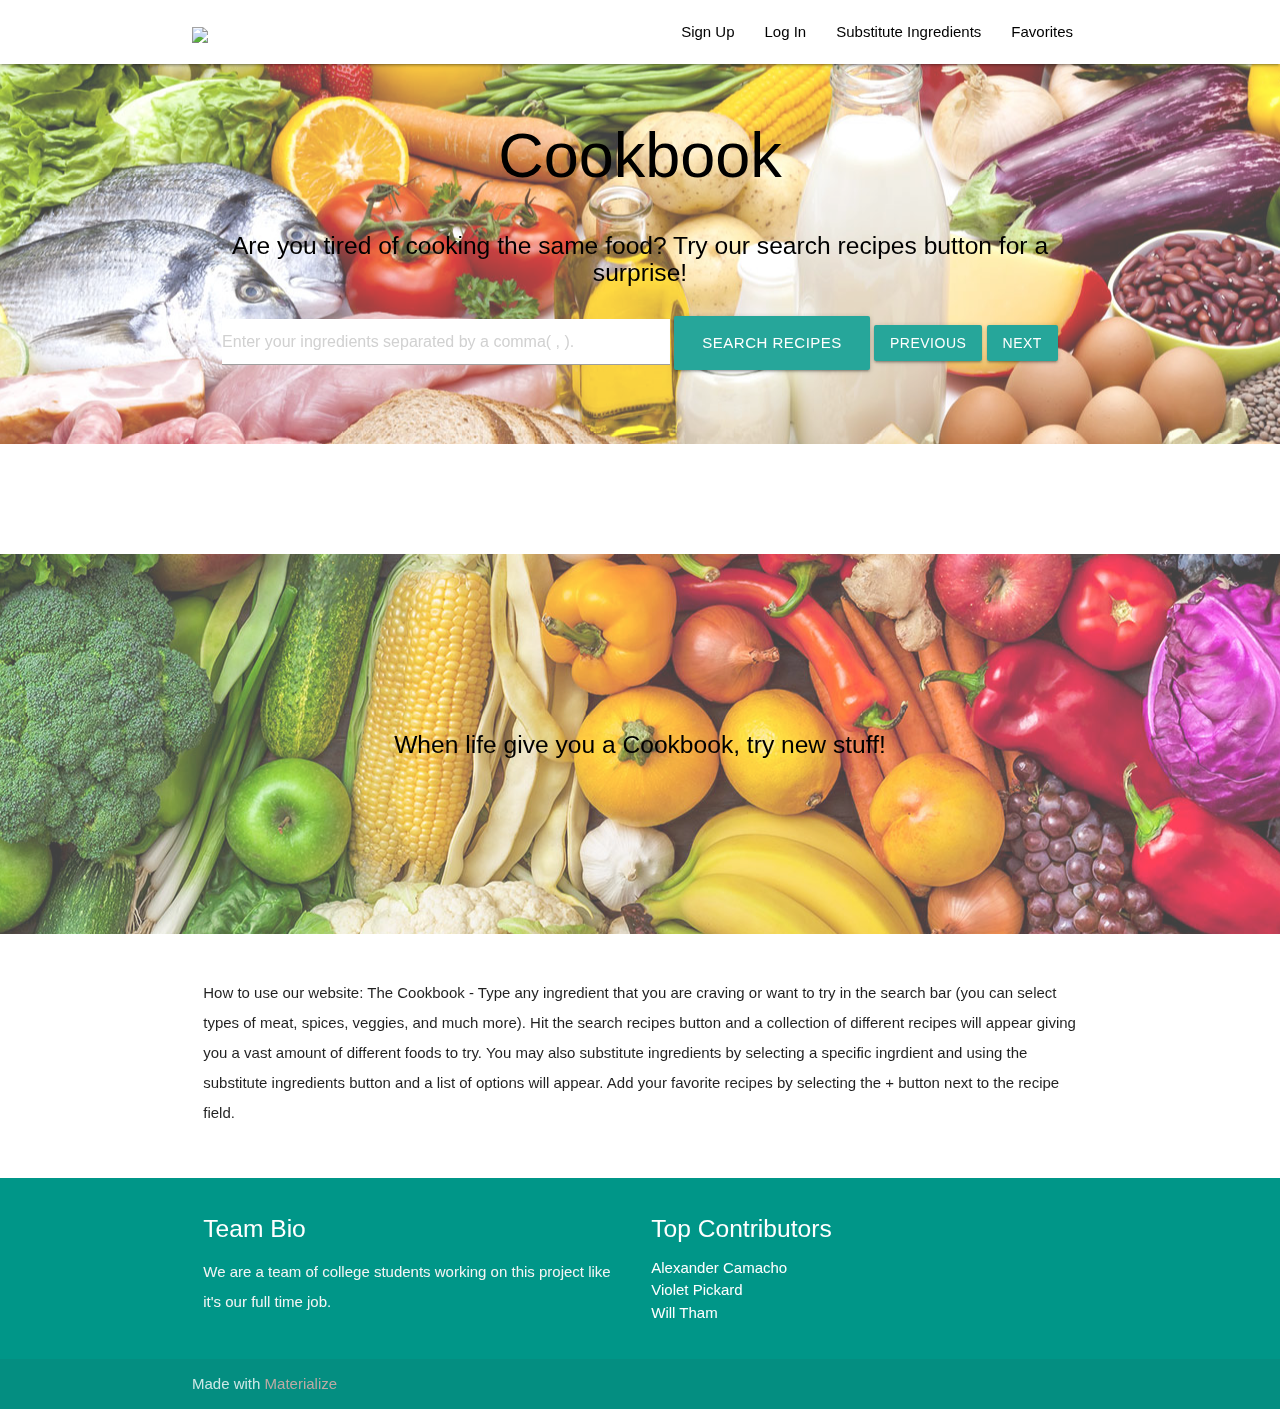
==== commit 66ca527b: "code cleanup" ====
--- a/index.html
+++ b/index.html
@@ -20,7 +20,7 @@
       <ul id='dropdown1' class="right hide-on-med-and-down">
         <li><a href="signup.html">Sign Up</a></li>
         <li><a href="login.html">Log In</a></li>
-        <li><a href="ingredients.html">Substitute Ingredient</a></li>
+        <li><a href="ingredients.html">Substitute Ingredients</a></li>
         <li><a href="favs.html">Favorites</a></li>
 
 
@@ -29,7 +29,7 @@
       <ul id="nav-mobile" class="sidenav">
         <li><a href="signup.html">Sign Up</a></li>
         <li><a href="login.html">Log In</a></li>
-        <li><a href="ingredients.html">Substitute Ingredient</a></li>
+        <li><a href="ingredients.html">Substitute Ingredients</a></li>
         <li><a href="favs.html">Favorites</a></li>
 
       </ul>
@@ -43,7 +43,8 @@
         <br><br>
         <h1 class="header center teal-text text-lighten-2">Cookbook</h1>
         <div class="row center">
-          <h5 class="header col s12 light">Are you tired of cooking the same food? Try our search recipes button for a surprise!</h5>
+          <h5 class="header col s12 light">Are you tired of cooking the same food? Try our search recipes button for a
+            surprise!</h5>
         </div>
         <div class="row center">
           <input id='userInput' type="text" placeholder="Enter your ingredients separated by a comma( , ).">
@@ -58,16 +59,31 @@
     </div>
     <div class="parallax"><img src="background1.jpg" alt="img1"></div>
   </div>
-
-
   <div class="container">
     <div class="section">
 
+      <div id="newModal" class="modal">
+
+        <div class="modal-content">
+          <div class="modal-header">
+            <span class="close">&times;</span>
+            <h2>modal header</h2>
+          </div>
+          <div class="modal-body">
+            <p>Do you want to add this recipe to your favorites?</p>
+          </div>
+          <div class="modal-footer">
+            <a href="#!" class="decline modal-close waves-ffect waves-red btn-flat">No</a>
+            <a href="#!" class="confirm modal-close waves-ffect waves-green btn-flat">Yes</a>
+          </div>
+        </div>
+      </div>
+
       <!--   Recipe List Blocks   -->
       <div class="row">
         <div class="col s12 m4 recipe-card">
           <div class="icon-block">
-            <a class="btn-floating save-button"><i class="material-icons">add</i></a>
+            <button class="btn-floating save-button"><i class="material-icons">add</i></button>
             <a href="" id="recipe1-title"></a>
             <p id="recipe1-ingredients"></p>
             <img src="" id="recipe1-image" alt="recipe image">
@@ -200,7 +216,8 @@
             want to try in the search bar (you can select types of meat, spices, veggies, and much more). Hit the search
             recipes button and a collection of different recipes will appear giving you a vast amount of different foods
             to try. You may also substitute ingredients by selecting a specific ingrdient and using the substitute
-            ingredients button and a list of options will appear. Add your favorite recipes by slecting the + button next to the recipe field.
+            ingredients button and a list of options will appear. Add your favorite recipes by selecting the + button
+            next to the recipe field.
           </p>
         </div>
       </div>
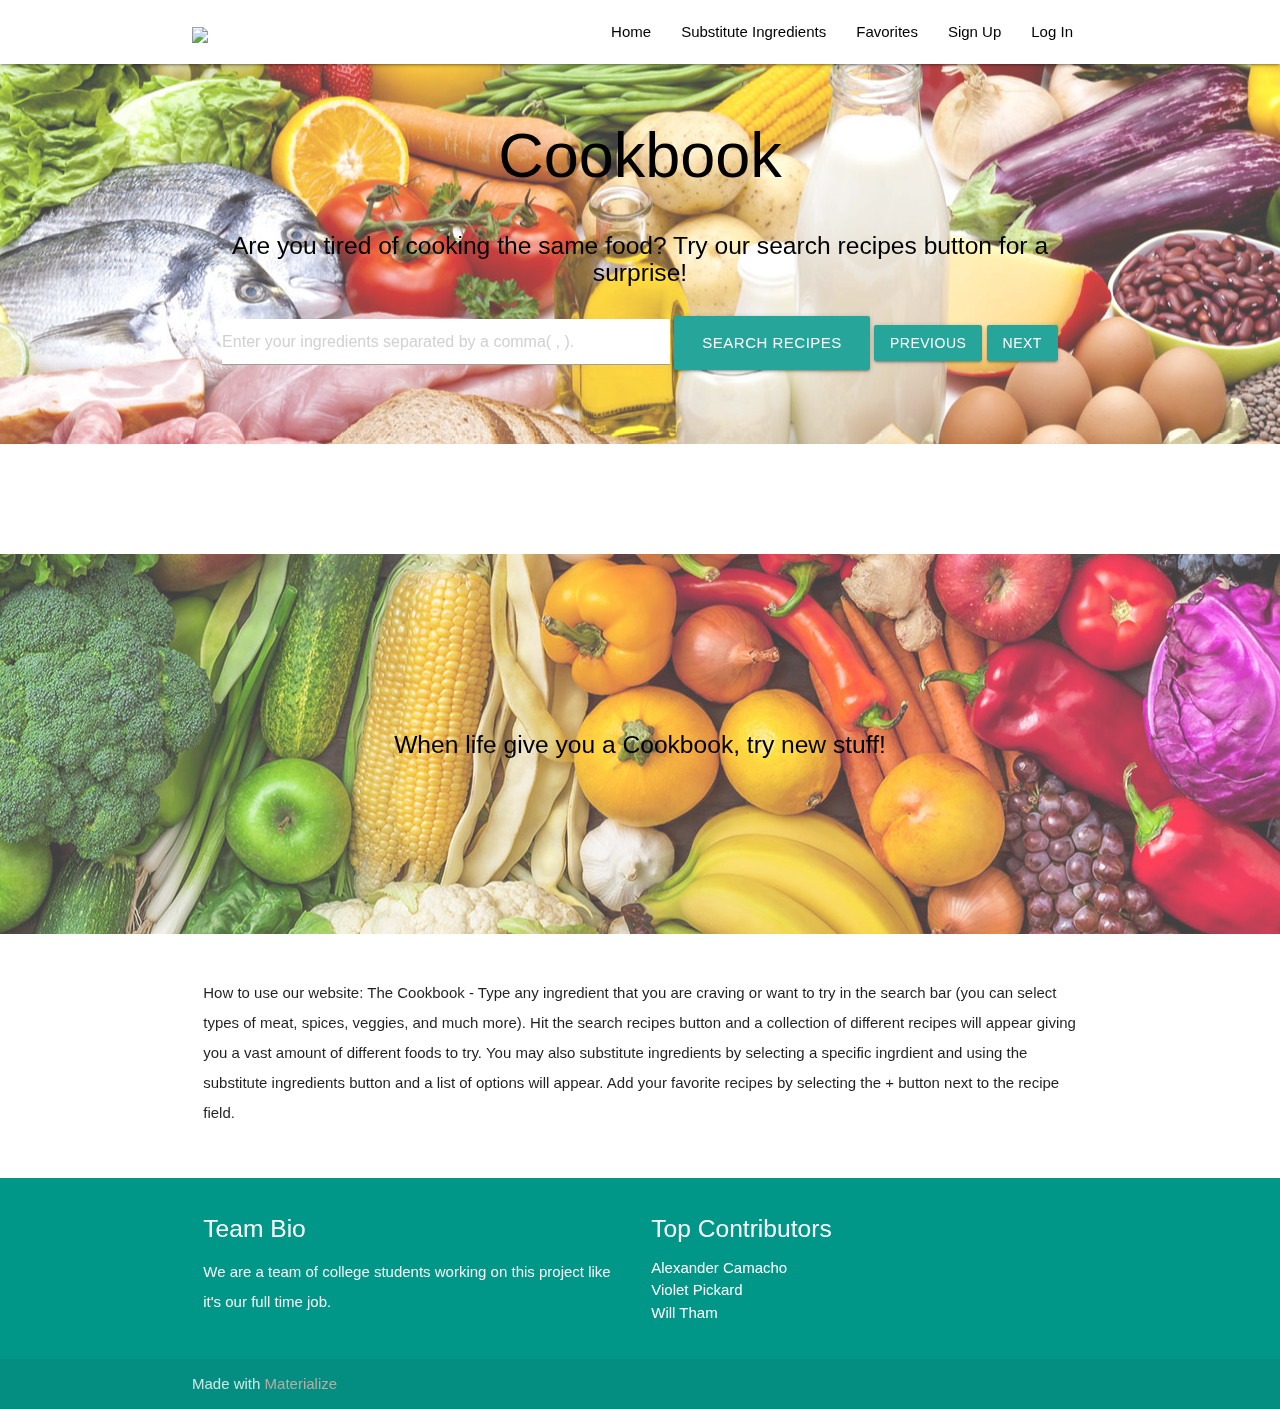
==== commit 20eab4b3: "code cleanup" ====
--- a/index.html
+++ b/index.html
@@ -18,19 +18,21 @@
       <a id="logo-container" href="index.html" class="brand-logo"><img width="75" height="auto"
           src="./assets/cookbooklogo2.png"></a>
       <ul id='dropdown1' class="right hide-on-med-and-down">
+        <li><a href="index.html">Home</a></li>
+        <li><a href="ingredients.html">Substitute Ingredients</a></li>
+        <li><a href="favs.html">Favorites</a></li>
         <li><a href="signup.html">Sign Up</a></li>
         <li><a href="login.html">Log In</a></li>
+
+
+      </ul>
+
+      <ul id="nav-mobile" class="sidenav">
+        <li><a href="index.html">Home</a></li>
         <li><a href="ingredients.html">Substitute Ingredients</a></li>
         <li><a href="favs.html">Favorites</a></li>
-
-
-      </ul>
-
-      <ul id="nav-mobile" class="sidenav">
         <li><a href="signup.html">Sign Up</a></li>
         <li><a href="login.html">Log In</a></li>
-        <li><a href="ingredients.html">Substitute Ingredients</a></li>
-        <li><a href="favs.html">Favorites</a></li>
 
       </ul>
       <a href="#" data-target="nav-mobile" class="sidenav-trigger"><i class="material-icons">menu</i></a>
@@ -62,22 +64,7 @@
   <div class="container">
     <div class="section">
 
-      <div id="newModal" class="modal">
-
-        <div class="modal-content">
-          <div class="modal-header">
-            <span class="close">&times;</span>
-            <h2>modal header</h2>
-          </div>
-          <div class="modal-body">
-            <p>Do you want to add this recipe to your favorites?</p>
-          </div>
-          <div class="modal-footer">
-            <a href="#!" class="decline modal-close waves-ffect waves-red btn-flat">No</a>
-            <a href="#!" class="confirm modal-close waves-ffect waves-green btn-flat">Yes</a>
-          </div>
-        </div>
-      </div>
+
 
       <!--   Recipe List Blocks   -->
       <div class="row">
@@ -253,6 +240,22 @@
     </div>
   </footer>
 
+  <div id="newModal" class="modal">
+
+    <div class="modal-content">
+      <div class="modal-header">
+        <span class="close">&times;</span>
+        <h2>Save Recipe</h2>
+      </div>
+      <div class="modal-body">
+        <p>Do you want to add this recipe to your favorites?</p>
+      </div>
+      <div class="modal-footer">
+        <a href="#!" class="decline modal-close waves-ffect waves-red btn-flat">No</a>
+        <a href="#!" class="confirm modal-close waves-ffect waves-green btn-flat">Yes</a>
+      </div>
+    </div>
+  </div>
 
   <!--  Scripts-->
   <script src="https://code.jquery.com/jquery-3.5.1.min.js"
